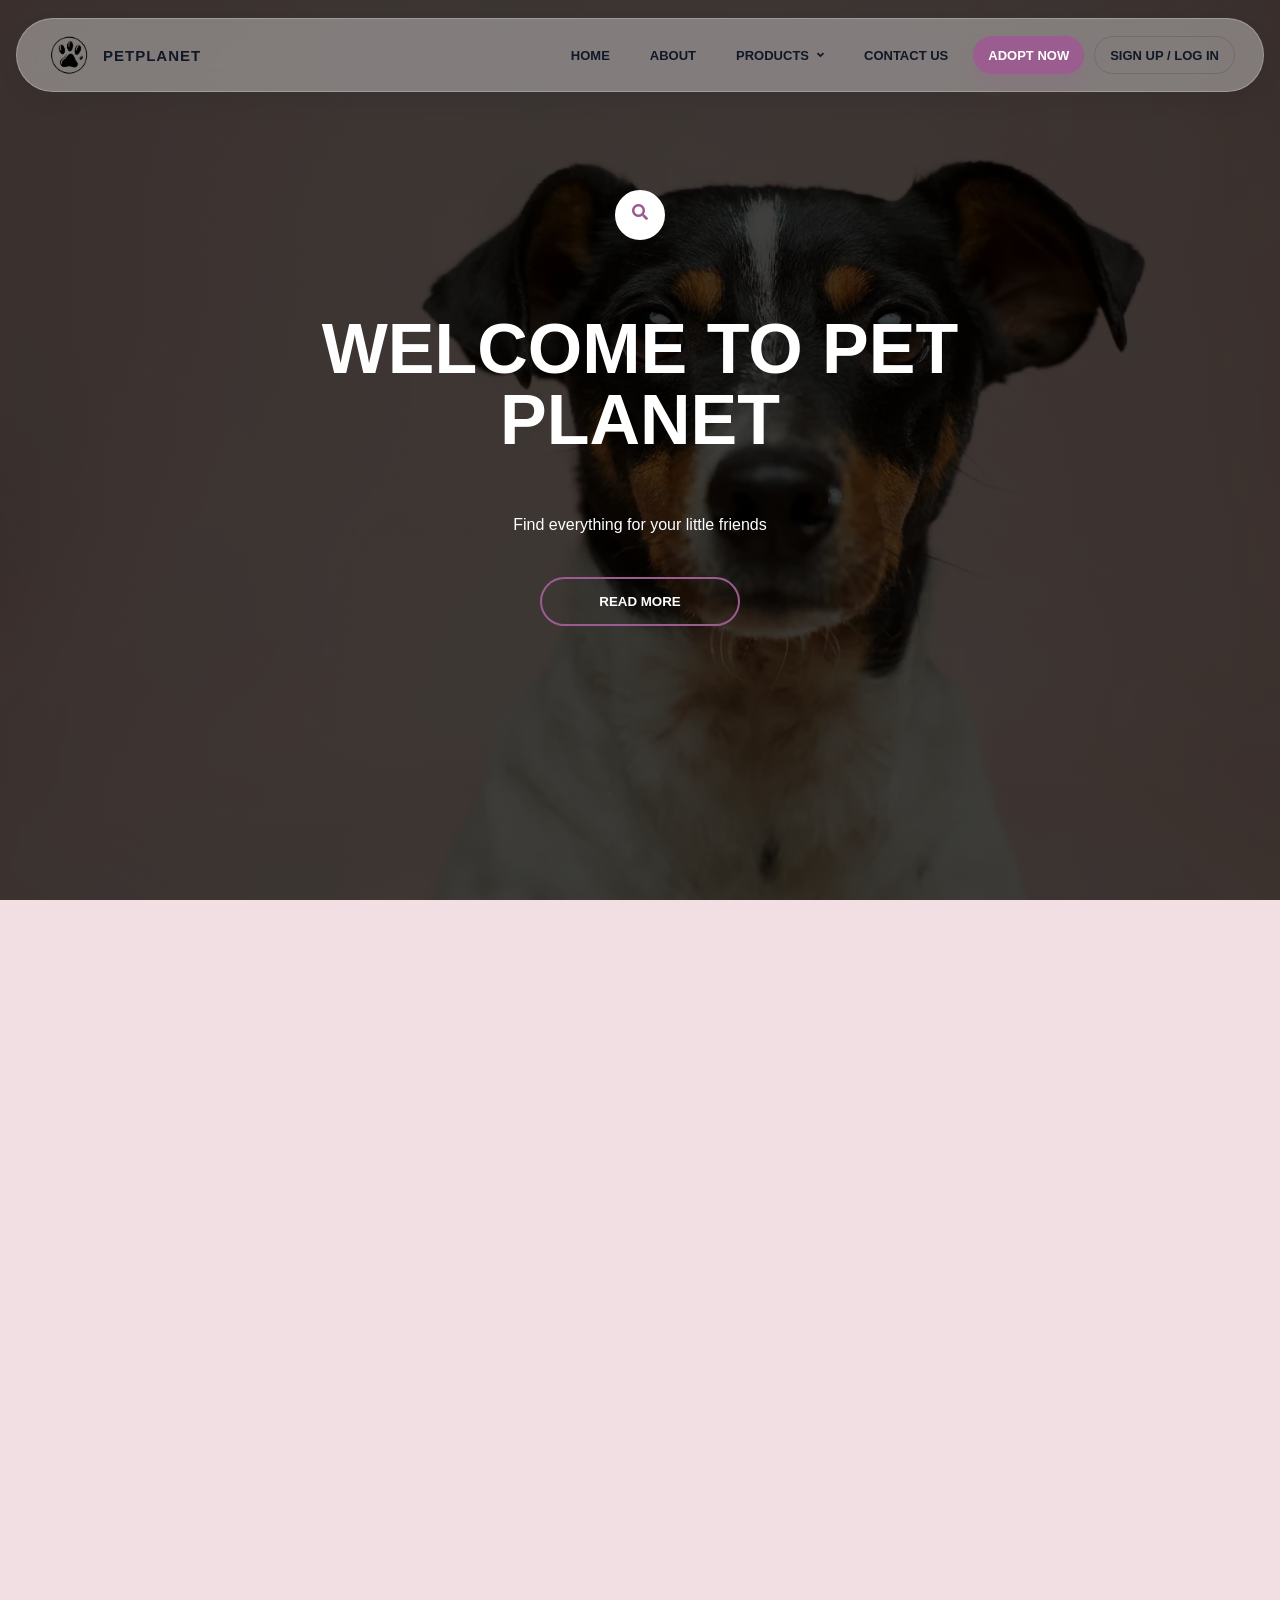
==== index.html @ 7ceda00b "Initial commit" ====
﻿<!DOCTYPE html>
<html lang="en">
<head>
    <meta charset="UTF-8">
    <meta http-equiv="X-UA-Compatible" content="IE=edge">
    <meta name="viewport" content="width=device-width, initial-scale=1.0">
    <title>Pet Shop</title>
    <link rel="stylesheet" href="css/style.css">
    <link rel="stylesheet" href="https://cdnjs.cloudflare.com/ajax/libs/font-awesome/5.15.3/css/all.min.css">
    <link rel="stylesheet" href="css/common.css">
    <script src="js/main.js" defer></script>
</head>
<body>
  
    <!--home page-->
    <div class="container-home">
        
        
        <div class="main-content">
            
            <div class="banner">
                <div class="navbar">
                  <div class="logo-container">
                    <img src="images/OIP.webp" class="logo" alt="PetPlanet logo">
                    <span class="logo-text">PETPLANET</span>
                </div>
                
                <input type="checkbox" id="nav-toggle" class="nav-toggle">
                <label for="nav-toggle" class="nav-toggle-label" aria-label="Open navigation menu">
                    <span></span>
                </label>
                  
                    <ul class="nav-menu">
                        <li><a href="index.html">Home</a></li>
                        <li><a href="pages/about.html">About</a></li>
                        <li class="dropdown">
                          <a href="pages/dogs.html">Products</a>
                          <ul class="dropdown-content">
                              <li><a href="pages/dogs.html">Dogs</a></li>
                              <li><a href="pages/cats.html">Cats</a></li>
                              <li><a href="pages/birds.html">Birds</a></li>
                              <li><a href="pages/fish.html">Fish</a></li>
                          </ul> </li>
                        <li><a href="pages/contactUs.html">Contact us</a></li>
                        <li><a href="pages/adoptNow.html">Adopt Now</a></li>
                        <li><a href="pages/login.html">Sign up / Log in</a></li>
                        
                    </ul>
                   
                </div>
                <div class="content">
                    <form action="#" id="site-search" role="search">
                        <label class="sr-only" for="site-search-input">Search PetPlanet</label>
                        <input type="search" id="site-search-input" placeholder="Search here ..." autocomplete="off">
                        <button type="submit" class="search-submit" aria-label="Search"><i class="fa fa-search" aria-hidden="true"></i></button>
                    </form>
                    <p class="search-feedback" id="search-feedback" aria-live="polite"></p>
                    
                    <h1>WELCOME TO PET PLANET</h1>
                    <p>Find everything for your little friends</p>
                    <div>
                        <a href="#servicesSection"></a>
                            <button type="button" id="read-more-btn"><span></span>READ MORE</button>
                        
                        
                    </div>
                </div>
                
            </div>
            <div class="image-container">
                  
              <p class="caption">
                photo by <a href="https://unsplash.com/@victor_vector" target="_blank">@victor_vector</a> on 
                <a href="https://unsplash.com/photos/black-and-white-short-coated-dog-N04FIfHhv_k" target="_blank">Unsplash</a>
              </p>
            </div>
        </div>
    </div>
  
    <!--End home page-->


    <!--services page-->
    <a id="servicesSection"></a>
    <header>
      <h1>Our Services</h1>
    </header>
    
    <section class="services">
      <div class="service">
        <i class="fas fa-shopping-basket"></i>
        <h2>Supplies</h2>
        <p> From premium food options tailored to every dietary need to cozy bedding, entertaining toys, stylish apparel, and essential grooming tools, we have everything you need to keep your pets happy, healthy, and well-cared for.</p>
      </div>
      
      <div class="service">
        <i class="fas fa-cut"></i>
        <h2>Grooming</h2>
        <p>We offer a pampering experience like no other with our grooming service! Treat your furry friends to a day of luxury and care with our expert groomers. From a soothing bath to a stylish trim, we cater to all breeds and sizes, ensuring your pets leave looking and feeling their best.</p>
      </div>
      
      <div class="service">
        <i class="fas fa-graduation-cap"></i>
        <h2>Training</h2>
        <p>Our expert trainers provide personalized sessions to help your pets develop essential skills and behaviors. Whether it's obedience training, agility courses, or socialization sessions, we're dedicated to nurturing a strong bond between you and your pet.</p>
      </div>
      
      <div class="service">
        <i class="fas fa-clock"></i>
        <h2>24 Hour Care</h2>
        <p>With our 24-hour care service, we provide round-the-clock attention to your pets, guaranteeing their comfort and safety at any hour of the day. Whether it's a late-night emergency or just a comforting presence during their stay.</p>
      </div>
    </section>
  <!--End services page-->

  <!--Testimonials Section-->
  <section class="testimonials">
    <h1>What Our Customers Say</h1>
    <div class="testimonial-container">
      <div class="testimonial">
        <img src="images/small-fluffy-dog-breeds-maltipoo-66300ad363389.webp" alt="Small fluffy dog after grooming">
        <p>"The grooming service is amazing! My Maltipoo looks like a star every time we visit. Highly recommended!"</p>
        <h3>- Maria K.</h3>
      </div>
      <div class="testimonial">
        <img src="images/catphoto.webp" alt="Cat customer testimonial photo">
        <p>"Best pet shop in Athens. The supplies are top quality and the staff really cares about the animals."</p>
        <h3>- George P.</h3>
      </div>
      <div class="testimonial">
        <img src="images/Oryctolagus_cuniculus_Rcdo.webp" alt="Rabbit customer testimonial photo">
        <p>"The 24-hour care gave me peace of mind when I had to travel. They kept me updated with photos!"</p>
        <h3>- Elena S.</h3>
      </div>
    </div>
  </section>
  <!--End Testimonials Section-->
  

  <!--footer page-->
  <footer>
        
    <p>Photo credit: <a href="https://unsplash.com/@victor_vector" target="_blank">@victor_vector</a> on <a href="https://unsplash.com/photos/black-and-white-short-coated-dog-N04FIfHhv_k" target="_blank">Unsplash</a>.</p>
<div id="Footer">                
<div id="iconBarfoot"  >
    <h4>Follow Us</h4>
    <div class="icon">
        <i class="fab fa-facebook-f"></i>
        <i class="fab fa-instagram"></i>
        <i class="fab fa-youtube"></i>
        <i class="fab fa-linkedin-in"></i>
    </div>

</div>
<div id="foot1" >
    <dl>
        <dt>Online Shopping</dt>
        <dd> Terms Of Use</dd>
        <dd>Privacy Policy</dd>
        <dd>Returns Policy</dd>
        <dd>Shipping Policy</dd>
        <dd>customer Grievance</dd>
        <dd>Redressal</dd>
        <dd>Returns Center</dd>
        <dd>Contact Us</dd>
    </dl>   
</div>
<div id="foot2"> 
    <dl>
        <dt>Find Us</dt>
        <dd>Phone: 210 000 0000</dd>
        <dd>Email: Petplanet@gmail.com</dd>
        <dd>Address: Athens, Greece</dd>
    </dl>
</div>
<div id="foot3">
    <h4>Sign up</h4>
    
        
        <p>For us it's all about the love for
            pets! Subscribe to our Newsletter and
            receive special promotions and fun content!
        </p>
        
    
</div>
</div>
</footer>
<!--end footer-->
</body>
</html>
---- css/style.css ----
* {
    margin: 0;
    padding: 0;
    font-family: sans-serif;
}

html {
  scroll-behavior: smooth;
}

body, html {
    height: 100%;
    width: 100%;
    overflow-x: hidden;
}


.container-home{
    background-size: cover;
}

.main-content {
    margin-left: 0;
    transition: margin-left 0.3s;
    width: 100%;
}


.banner {
    width: 100%;
    position: relative;
    height: 100vh;
    background-image: linear-gradient(rgba(0, 0, 0, 0.75), rgba(0, 0, 0, 0.75)), url('../images/victor-grabarczyk-N04FIfHhv_k-unsplash.webp');
    background-size: cover;
    background-position: center;
    
}


.content {
    width: 100%;
    position: absolute;
    top: 50%;
    transform: translateY(-50%);
    text-align: center;
    color: #fff;
}

.content h1 {
    max-width: min(900px, calc(100% - 32px));
    margin: 20px auto 0;
    font-size: clamp(42px, 8vw, 70px);
    line-height: 1.02;
}

.content p {
    max-width: calc(100% - 40px);
    margin: 20px auto;
    font-weight: 100;
    line-height: 25px;
}

button {
    width: 200px;
    padding: 15px 0;
    text-align: center;
    margin: 20px 10px;
    border-radius: 25px;
    font-weight: bold;
    border: 2px solid var(--brand-accent);
    background: transparent;
    color: #fff;
    cursor: pointer;
    position: relative;
    overflow: hidden;
}


button span {
    background: var(--brand-accent);
    height: 100%;
    width: 0;
    border-radius: 25px;
    position: absolute;
    left: 0;
    bottom: 0;
    z-index: -1;
    transition: 0.5s;
}

button:hover span {
    width: 100%;
}

button:hover {
    border: none;
}

form {
    margin:  auto;
    transition: all 1s;
    width: 50px;
    height: 50px;
    background: white;
    box-sizing: border-box;
    border-radius: 25px;
    border: 4px solid white;
    padding: 5px;
    display: inline-block;
    position: absolute;
    top:-10%;
    left: 50%;
    transform: translate(-50%, -50%);
}

.content input {
    position: absolute;
    top: 0;
    left: 0;
    width: 100%;
    height: 42.5px;
    line-height: 30px;
    outline: 0;
    border: 0;
    display: none;
    font-size: 1em;
    border-radius: 20px;
    padding: 0 20px;
}

.search-submit {
    width: 42.5px;
    height: 42.5px;
    margin: 0;
    padding: 0;
    position: absolute;
    top: 0;
    right: 0;
    border: 0;
    border-radius: 50%;
    background: transparent;
    color: var(--brand-accent);
    z-index: 2;
}

.fa {
    box-sizing: border-box;
    padding: 10px;
    width: 42.5px;
    height: 42.5px;
    position: absolute;
    top: 0;
    right: 0;
    border-radius: 50%;
    color: var(--brand-accent);
    text-align: center;
    font-size: 1.2em;
    transition: all 1s;
}

form:hover {
    width: 300px;
    cursor: pointer;
}

form:hover input,
form:focus-within input {
    display: block;
}

form:hover .fa,
form:focus-within .fa {
    background: var(--brand-accent);
    color: white;
}

.search-feedback {
    min-height: 20px;
    margin: 70px auto 0;
    color: rgba(255, 255, 255, 0.86);
    font-size: 14px;
    font-weight: 700;
}

  


body {
    font-family: Arial, sans-serif;
    background-color: #f2dfe4;
    color: #333;
    margin: 0;
    padding: 0;
    
    
}
  
  header {
    text-align: center;
    padding: 40px 0 20px;
    color: #333;
  }
  
  .services {
    display: flex;
    flex-wrap: wrap;
    justify-content: center;
    gap: 30px;
    padding: 40px 7%;
    background-color: #fdf5f7;
  }
  
  .service {
    width: 280px;
    background: #fff;
    padding: 30px 20px;
    text-align: center;
    border-radius: 15px;
    box-shadow: 0 10px 20px rgba(0, 0, 0, 0.05);
    transition: transform 0.3s ease, box-shadow 0.3s ease;
    border: 1px solid rgba(155, 92, 143, 0.1);
  }

  .service:hover {
    transform: translateY(-10px);
    box-shadow: 0 15px 30px rgba(155, 92, 143, 0.15);
  }
  
  .service i {
    font-size: 40px;
    color: var(--brand-accent);
    margin-bottom: 20px;
  }
  
  .service h2 {
    margin: 10px 0;
    font-size: 22px;
    color: var(--brand-ink);
  }
  
  .service p {
    color: var(--brand-muted);
    font-size: 14px;
    line-height: 1.6;
  }

  /* Testimonials Styling */
  .testimonials {
    padding: 60px 7%;
    background-color: #fff;
    text-align: center;
  }

  .testimonials h1 {
    margin-bottom: 40px;
    font-size: 36px;
    color: #333;
  }

  .testimonial-container {
    display: flex;
    flex-wrap: wrap;
    justify-content: center;
    gap: 40px;
  }

  .testimonial {
    width: 300px;
    padding: 20px;
    background: var(--brand-light);
    border-radius: 20px;
    position: relative;
  }

  .testimonial img {
    width: 80px;
    height: 80px;
    border-radius: 50%;
    object-fit: cover;
    margin-bottom: 15px;
    border: 3px solid #fff;
    box-shadow: 0 5px 15px rgba(0,0,0,0.1);
  }

  .testimonial p {
    font-style: italic;
    color: #555;
    margin-bottom: 15px;
    font-size: 15px;
  }

  .testimonial h3 {
    font-size: 16px;
    color: var(--brand-accent-dark);
  }



  
  
  .container2 {
    padding: 20px;
    background-color: rgba(255, 255, 255, 0.8);
    border-radius: 10px;
    margin: 100px;
    padding: 20px;
    font-family: Arial, sans-serif;
    background-image:linear-gradient(rgba(0, 0, 0, 0.75), rgba(0, 0, 0, 0.75)), url('../images/catphoto.webp');
    background-size: cover;
    

    
  }

  
  
  .header {
    text-align: center;
    margin-bottom: 30px;
    color: #fafafa;

    
  }
  
  .categories {
    display: flex;
    flex-wrap: wrap;
    justify-content: space-between;
    
  }
  
  .category {
    width: calc(50% - 20px);
    margin-bottom: 20px;
    padding: 20px;
    border-radius: 10px;
    background-color: #f9f9f9;
    opacity: 0.5;
  }
  
  .category img {
    width: 50px;
    height: 50px;
    margin-bottom: 10px;
  }
  
  .category h2 {
    font-size: 20px;
    margin-bottom: 10px;
  }
  
  .category p {
    font-size: 16px;
  }

  


.about-cont {
    
    background-size: cover;
    background-position: center;
    background-image: linear-gradient(rgba(0, 0, 0, 0.75), rgba(0, 0, 0, 0.75)), url('../images/vitaly-gariev-wquF4wXEb84-unsplash.webp');
    width: 100%;
    height: 50%;
    display: flex;
    align-items: center;
    justify-content: center;
    padding-right: 10px;
}

.about-info {
    text-align: center;
}

.about-info h1 {
    margin-top: 0;
    font-size: 50px;
    color: white;
}


.who-we-are-section {
  padding: 60px 7%;
  background-color: #fff;
}

.about-us-full {
  display: flex;
  gap: 60px;
  align-items: flex-start;
  max-width: 1200px;
  margin: 0 auto;
}

.about-text {
  flex: 1.2;
}

.about-text h1 {
  color: var(--brand-ink);
  margin-bottom: 25px;
  font-size: 36px;
  font-weight: 800;
}

.about-text p {
  line-height: 1.8;
  color: var(--brand-muted);
  margin-bottom: 20px;
  font-size: 16px;
}

.mission-vision {
  flex: 0.8;
  display: flex;
  flex-direction: column;
  gap: 30px;
}

.mv-item {
  display: flex;
  gap: 20px;
  padding: 25px;
  background: var(--brand-light);
  border-radius: 20px;
  transition: transform 0.3s ease;
}

.mv-item:hover {
  transform: translateX(10px);
}

.mv-item i {
  font-size: 24px;
  color: var(--brand-accent);
  margin-top: 5px;
}

.mv-item h3 {
  font-size: 18px;
  color: var(--brand-ink);
  margin-bottom: 8px;
}

.mv-item p {
  font-size: 14px;
  color: var(--brand-muted);
  line-height: 1.5;
}

@media (max-width: 900px) {
  .about-us-full {
    flex-direction: column;
    gap: 40px;
  }
}

/* Why Us Section Styling */
.why-us-section {
  padding: 80px 7%;
  background-color: #fdf5f7;
}

.why-us-header {
  text-align: center;
  margin-bottom: 50px;
}

.section-label {
  color: #f6c177;
  font-size: 13px;
  font-weight: 800;
  letter-spacing: 1.2px;
  text-transform: uppercase;
  margin-bottom: 10px;
  display: block;
}

.why-us-header h1 {
  font-size: 36px;
  color: var(--brand-ink);
  font-weight: 800;
}

.why-us-grid {
  display: grid;
  grid-template-columns: repeat(auto-fit, minmax(280px, 1fr));
  gap: 30px;
  margin-top: 40px;
}

.why-card {
  background: #fff;
  padding: 40px 30px;
  border-radius: 20px;
  text-align: center;
  transition: all 0.3s ease;
  box-shadow: 0 5px 15px rgba(0,0,0,0.03);
}

.why-card:hover {
  transform: translateY(-5px);
  box-shadow: 0 15px 35px rgba(155, 92, 143, 0.1);
}

.why-card i {
  font-size: 45px;
  color: var(--brand-accent);
  margin-bottom: 25px;
}

.why-card h2 {
  font-size: 22px;
  color: var(--brand-ink);
  margin-bottom: 15px;
}

.why-card p {
  color: var(--brand-muted);
  line-height: 1.6;
  font-size: 14px;
}



/* Operating hours */
main {
    padding: 1em;
    margin: 0 auto;
    max-width: 800px;
}

h1, h2 {
    margin: 0;
    padding-bottom: 0.5em;
}

.operating-hours {
    background-color: white;
    padding: 1em;
    border-radius: 8px;
    box-shadow: 0 0 10px rgba(0, 0, 0, 0.1);
}

table {
    width: 100%;
    border-collapse: collapse;
    margin-top: 1em;
}

th, td {
    padding: 0.75em;
    text-align: left;
    border-bottom: 1px solid #ddd;
}

th {
    background-color: #f2f2f2;
}

tr:hover {
    background-color: #f9f9f9;
}

  @media (min-width: 768px) {
    .service {
        flex-direction: row;
        text-align: left;
    }

    .service .image-container {
        flex: 1;
        margin-right: 20px;
    }

    .service h2, .service p {
        flex: 2;
    }
}


/* Product category pages */
.container-bird,
.container-cat,
.container-dog,
.container-fish {
  position: relative;
  width: 100%;
  min-height: 100vh;
  margin: 0 auto;
  padding: 188px 7% 76px;
  display: flex;
  flex-direction: column;
  align-items: center;
  justify-content: flex-start;
  background-size: cover;
  background-position: center;
  background-repeat: no-repeat;
  text-align: center;
  isolation: isolate;
}

.container-bird {
  background-image: linear-gradient(rgba(0, 0, 0, 0.75), rgba(97, 97, 97, 0.75)), url('../images/jonah-pettrich-JY6SQqlJLXE-unsplash.webp');
}

.container-cat {
  background-image: linear-gradient(rgba(0, 0, 0, 0.75), rgba(97, 97, 97, 0.75)), url('../images/halanna-halila-KpXKj3EUVtw-unsplash.webp');
}

.container-dog {
  background-image: linear-gradient(rgba(0, 0, 0, 0.75), rgba(97, 97, 97, 0.75)), url('../images/chris-arthur-collins-qGkVJ7Tx36s-unsplash.webp');
}

.container-fish {
  background-image: linear-gradient(rgba(0, 0, 0, 0.75), rgba(97, 97, 97, 0.75)), url('../images/delbert-pagayona-46v8clmNjY8-unsplash.webp');
}

.container-bird::before,
.container-cat::before,
.container-dog::before,
.container-fish::before {
  content: "";
  position: absolute;
  inset: 0;
  z-index: -1;
  background:
    linear-gradient(180deg, rgba(17, 24, 39, 0.12), rgba(17, 24, 39, 0.62)),
    radial-gradient(circle at top, rgba(255, 255, 255, 0.16), transparent 34rem);
  pointer-events: none;
}

.bird-info,
.cat-info,
.dog-info,
.fish-info {
  width: min(720px, 100%);
  margin: 0 auto 34px;
  text-align: center;
  color: #ffffff;
}

.bird-info h1,
.cat-info h1,
.dog-info h1,
.fish-info h1 {
  margin: 0 0 10px;
  color: #ffffff;
  font-size: clamp(42px, 6vw, 68px);
  line-height: 0.98;
  text-transform: capitalize;
  text-shadow: 0 18px 42px rgba(0, 0, 0, 0.34);
}

.bird-info p,
.cat-info p,
.dog-info p,
.fish-info p {
  width: auto;
  height: auto;
  margin: 0 auto;
  color: rgba(255, 255, 255, 0.86);
  font-size: 16px;
  line-height: 1.55;
}

.gallery {
  width: min(940px, 100%);
  display: grid;
  grid-template-columns: repeat(auto-fit, minmax(190px, 230px));
  justify-content: center;
  gap: 20px;
  margin: 0 auto 20px;
  padding: 0;
}

.gallery .item {
  min-height: 100%;
  max-width: 230px;
  margin: 0;
  overflow: hidden;
  display: flex;
  flex-direction: column;
  align-items: stretch;
  text-align: left;
  background: rgba(18, 20, 26, 0.48);
  border: 1px solid rgba(255, 255, 255, 0.24);
  border-radius: 22px;
  box-shadow: 0 16px 38px rgba(0, 0, 0, 0.24);
  backdrop-filter: blur(12px);
  -webkit-backdrop-filter: blur(12px);
  transition: transform 0.22s ease, box-shadow 0.22s ease, background 0.22s ease, border-color 0.22s ease;
}

.gallery .item:hover {
  background: rgba(18, 20, 26, 0.64);
  border-color: rgba(255, 255, 255, 0.42);
  transform: translateY(-6px);
  box-shadow: 0 24px 54px rgba(0, 0, 0, 0.34);
}

.gallery .item img,
.item img {
  width: 100%;
  height: auto;
  aspect-ratio: 4 / 3;
  display: block;
  object-fit: cover;
  border-radius: 22px 22px 0 0;
  transition: transform 0.32s ease;
}

.gallery .item:hover img {
  opacity: 1;
  transform: scale(1.04);
}

.gallery .item p,
.item p {
  order: 2;
  margin: 0;
  padding: 14px 14px 6px;
  color: #ffffff;
  font-size: 17px;
  font-weight: 800;
  line-height: 1.2;
}

.gallery .item .hover-text {
  order: 3;
  position: static;
  width: auto;
  min-height: 58px;
  opacity: 1;
  transform: none;
  margin: 0;
  padding: 0 14px 12px;
  color: rgba(255, 255, 255, 0.78);
  background: transparent;
  border-radius: 0;
  font-size: 12px;
  line-height: 1.45;
}

.product-link {
  order: 4;
  width: fit-content;
  min-height: 32px;
  margin: auto 14px 14px;
  padding: 0 11px;
  display: inline-flex;
  align-items: center;
  justify-content: center;
  color: #ffffff;
  background: rgba(155, 92, 143, 0.92);
  border: 1px solid rgba(255, 255, 255, 0.16);
  border-radius: 999px;
  font-size: 11px;
  font-weight: 800;
  line-height: 1;
  text-decoration: none;
  transition: background 0.2s ease, transform 0.2s ease;
}

.product-link:hover,
.product-link:focus-visible {
  background: var(--brand-accent);
  transform: translateY(-1px);
}

.product-link:focus-visible {
  outline: 3px solid rgba(155, 92, 143, 0.28);
  outline-offset: 3px;
}


/* --- Mobile Optimizations (Point 6) --- */

@media (max-width: 768px) {
  .banner {
    min-height: 100svh;
    height: 100svh;
    background-position: center;
  }

  .content {
    top: 54%;
    padding: 0 18px;
  }

  .content form {
    position: relative;
    top: auto;
    left: auto;
    transform: none;
    display: flex;
    margin: 0 auto 22px;
  }

  .content form:hover,
  .content form:focus-within {
    width: min(300px, 100%);
  }

  .content form:focus-within input {
    display: block;
  }

  button {
    width: min(200px, 100%);
    min-height: 48px;
  }

  /* Home Page Services */
  .services {
    padding: 20px 5%;
    gap: 20px;
  }
  
  .service {
    width: 100%;
    max-width: 350px;
  }

  /* About Page - Who We Are & Mission/Vision */
  .about-us-full {
    flex-direction: column;
    gap: 40px;
  }

  .mv-item {
    padding: 20px;
  }

  /* Typography Adjustments */
  .content h1 {
    font-size: 42px;
  }
  
  .about-info h1 {
    font-size: 40px;
    margin-top: 112px;
  }
  
  .why-us-header h1 {
    font-size: 28px;
  }
}

@media (max-width: 480px) {
  .content h1 {
    font-size: 34px;
  }

  .content p {
    font-size: 15px;
  }
  
  .about-text h1 {
    font-size: 28px;
  }
  
  .testimonials h1,
  header h1 {
    font-size: 28px;
  }
}

@media (max-width: 768px) {
  .container-bird,
  .container-cat,
  .container-dog,
  .container-fish {
    padding: 124px 18px 52px;
  }

  .bird-info,
  .cat-info,
  .dog-info,
  .fish-info {
    width: min(100%, 720px);
    margin-bottom: 26px;
  }

  .bird-info h1,
  .cat-info h1,
  .dog-info h1,
  .fish-info h1 {
    margin-top: 0;
    font-size: 42px;
    line-height: 1.04;
  }

  .bird-info p,
  .cat-info p,
  .dog-info p,
  .fish-info p {
    font-size: 15px;
    line-height: 1.55;
  }

  .gallery {
    width: 100%;
    grid-template-columns: minmax(0, 360px);
    justify-content: center;
    gap: 18px;
    margin-top: 0;
    margin-bottom: 18px;
    padding: 0;
  }

  .gallery .item {
    width: 100%;
    max-width: 360px;
    margin: 0;
  }

  .gallery .item img,
  .item img {
    width: 100%;
    max-width: none;
    height: auto;
    aspect-ratio: 4 / 3;
    border-radius: 22px 22px 0 0;
  }

  .gallery .item .hover-text {
    position: static;
    width: auto;
    max-width: none;
    min-height: auto;
    opacity: 1;
    transform: none;
    padding: 0 18px 20px;
    background: transparent;
    color: rgba(255, 255, 255, 0.78);
    border-radius: 0;
    font-size: 14px;
  }

  .gallery .item:hover img {
    opacity: 1;
  }
}

@media (max-width: 480px) {
  .gallery .item p,
  .item p {
    font-size: 18px;
  }
}
---- css/common.css ----
:root {
    --brand-accent: #9b5c8f;
    --brand-accent-dark: #77436f;
    --brand-ink: #111827;
    --brand-muted: #6b7280;
    --brand-light: #f8eef6;
    --brand-surface: #ffffff;
    --brand-footer: #302631;
    --font-default: Arial, Helvetica, sans-serif;
}

* {
    box-sizing: border-box;
}

.sr-only {
    position: absolute;
    width: 1px;
    height: 1px;
    padding: 0;
    margin: -1px;
    overflow: hidden;
    clip: rect(0, 0, 0, 0);
    white-space: nowrap;
    border: 0;
}

body {
    font-family: var(--font-default);
    scrollbar-color: rgba(155, 92, 143, 0.55) rgba(255, 255, 255, 0.08);
    scrollbar-width: thin;
}

::-webkit-scrollbar {
    width: 10px;
}

::-webkit-scrollbar-track {
    background: rgba(255, 255, 255, 0.08);
}

::-webkit-scrollbar-thumb {
    background: rgba(155, 92, 143, 0.55);
    border: 2px solid rgba(255, 255, 255, 0.12);
    border-radius: 999px;
}

::-webkit-scrollbar-thumb:hover {
    background: rgba(155, 92, 143, 0.75);
}

.navbar {
    position: fixed;
    top: 18px;
    left: 50%;
    transform: translateX(-50%);
    z-index: 1000;
    width: min(1320px, calc(100% - 32px));
    min-height: 74px;
    padding: 12px 28px;
    margin: 0;
    display: flex;
    align-items: center;
    justify-content: space-between;
    gap: 28px;
    background: rgba(255, 255, 255, 0.36);
    border: 1px solid rgba(255, 255, 255, 0.24);
    border-radius: 999px;
    backdrop-filter: blur(10px);
    box-shadow: 0 10px 22px rgba(15, 23, 42, 0.06);
}

.nav-toggle,
.nav-toggle-label {
    display: none;
}

.logo-container {
    display: flex;
    flex-direction: row;
    align-items: center;
    gap: 10px;
    margin: 0;
}

.logo {
    width: 48px;
    height: 48px;
    object-fit: contain;
    cursor: pointer;
}

.logo-text {
    color: var(--brand-ink);
    font-size: 15px;
    font-weight: 700;
    letter-spacing: 1px;
}

.navbar ul {
    display: flex;
    align-items: center;
    justify-content: flex-end;
    gap: 10px;
    list-style: none;
    margin: 0;
    padding: 0;
}

.navbar ul li {
    position: relative;
    margin: 0;
}

.navbar ul li a {
    display: inline-flex;
    align-items: center;
    min-height: 38px;
    padding: 0 15px;
    color: var(--brand-ink);
    text-decoration: none;
    text-transform: uppercase;
    font-size: 13px;
    font-weight: 700;
    border-radius: 999px;
    transition: background 0.2s ease, color 0.2s ease, transform 0.2s ease;
}

.navbar > ul > li > a:hover {
    background: var(--brand-light);
    color: var(--brand-accent-dark);
    transform: translateY(-1px);
}

.navbar ul li::after,
.navbar ul li:hover::after {
    content: none;
    display: none;
}

.navbar ul li.dropdown > a::after {
    content: "\f107";
    margin-left: 8px;
    font-family: "Font Awesome 5 Free";
    font-size: 11px;
    font-weight: 900;
    transition: transform 0.2s ease;
}

.navbar ul li.dropdown:hover > a::after {
    transform: rotate(180deg);
}

.navbar ul .dropdown-content {
    display: flex;
    flex-direction: column;
    align-items: stretch;
    gap: 3px;
    position: absolute;
    top: calc(100% + 6px);
    left: 50%;
    width: max-content;
    min-width: 0;
    height: auto;
    padding: 6px;
    background: rgba(255, 255, 255, 0.88);
    border: 1px solid rgba(17, 24, 39, 0.08);
    border-radius: 16px;
    box-shadow: 0 12px 26px rgba(17, 24, 39, 0.14);
    backdrop-filter: blur(12px);
    opacity: 0;
    pointer-events: none;
    transform: translate(-50%, 8px);
    transition: opacity 0.18s ease, transform 0.18s ease;
}

.navbar ul li.dropdown::before {
    content: "";
    position: absolute;
    top: 100%;
    left: 0;
    width: 100%;
    height: 12px;
}

.navbar ul .dropdown-content li a {
    width: 104px;
    min-height: 34px;
    justify-content: center;
    padding: 0 12px;
    color: var(--brand-ink);
    background: transparent;
    border-radius: 999px;
    font-size: 12px;
}

.navbar ul .dropdown-content li a:hover {
    background: var(--brand-light);
    color: var(--brand-accent-dark);
    transform: none;
}

.navbar ul li.dropdown:hover .dropdown-content {
    opacity: 1;
    pointer-events: auto;
    transform: translate(-50%, 0);
}

.navbar > ul > li:nth-last-child(2) > a {
    background: var(--brand-accent);
    color: #ffffff;
    box-shadow: 0 10px 20px rgba(155, 92, 143, 0.24);
}

.navbar > ul > li:nth-last-child(2) > a:hover {
    background: var(--brand-accent-dark);
    color: #ffffff;
}

.navbar > ul > li:last-child > a {
    border: 1px solid rgba(17, 24, 39, 0.14);
}

footer {
    position: relative;
    top: 0;
    width: 100%;
    min-height: auto;
    height: auto;
    margin-top: 0;
    padding: 26px 7%;
    display: flex;
    flex-direction: column;
    background: var(--brand-footer);
    color: #eadde7;
    border-top: 1px solid rgba(255, 255, 255, 0.08);
}

footer > p {
    order: 2;
    max-width: 1080px;
    width: 100%;
    margin: 16px auto 0;
    padding-top: 12px;
    color: rgba(234, 221, 231, 0.50);
    font-size: 11px;
    line-height: 1.45;
    text-align: left;
    border-top: 1px solid rgba(255, 255, 255, 0.08);
}

footer > p a {
    color: rgba(234, 221, 231, 0.62);
    text-decoration: none;
}

footer > p a:hover {
    color: #ffffff;
}

#Footer {
    order: 1;
    display: grid;
    grid-template-columns: 0.85fr 1.35fr 1fr 1.1fr;
    gap: 30px;
    max-width: 1080px;
    margin: 0 auto;
    padding: 0;
    align-items: start;
    background: transparent;
    border: 0;
    border-radius: 0;
    box-shadow: none;
}

#Footer > div {
    min-width: 0;
    padding-top: 0;
}

#Footer h4,
#Footer dt {
    margin-bottom: 10px;
    color: #ffffff;
    font-weight: 700;
    font-size: 12px;
    text-transform: uppercase;
    letter-spacing: 0.8px;
}

#Footer dd,
#Footer p {
    margin: 5px 0;
    color: rgba(234, 221, 231, 0.74);
    line-height: 1.45;
    font-size: 12px;
}

#Footer dl {
    margin: 0;
}

#foot1 dl {
    display: grid;
    grid-template-columns: repeat(2, minmax(0, 1fr));
    column-gap: 16px;
}

#foot1 dt {
    grid-column: 1 / -1;
}

#Footer dd {
    padding-left: 0;
    margin-left: 0;
}

#Footer dd::before {
    content: "";
    display: inline-block;
    width: 3px;
    height: 3px;
    margin-right: 7px;
    border-radius: 50%;
    background: rgba(191, 128, 179, 0.72);
    vertical-align: 2px;
}

.icon {
    display: flex;
    flex-wrap: wrap;
    gap: 8px;
    font-size: 14px;
}

.icon i {
    width: 32px;
    height: 32px;
    display: inline-flex;
    align-items: center;
    justify-content: center;
    color: #ffffff;
    background: rgba(255, 255, 255, 0.07);
    border: 1px solid rgba(255, 255, 255, 0.10);
    border-radius: 50%;
    transition: background 0.2s ease, color 0.2s ease, transform 0.2s ease;
}

.icon i:hover {
    background: rgba(191, 128, 179, 0.95);
    color: #ffffff;
    transform: translateY(-1px);
}

.image-container {
    text-align: center;
}

.caption {
    display: none;
}

.caption a {
    color: var(--brand-accent-dark);
}

@media (max-width: 900px) {
    .navbar {
        position: fixed;
        top: 12px;
        left: 50%;
        transform: translateX(-50%);
        width: calc(100% - 24px);
        margin: 0;
        border-radius: 999px;
        flex-direction: row;
        align-items: center;
        justify-content: space-between;
        padding: 8px 20px;
        background: rgba(255, 255, 255, 0.95);
        backdrop-filter: blur(10px);
        box-shadow: 0 8px 25px rgba(0,0,0,0.1);
        z-index: 1000;
        min-height: 56px;
    }

    .logo-container {
        width: auto;
    }

    .logo {
        width: 36px;
        height: 40px;
    }

    /* Hamburger Icon */
    .nav-toggle {
        display: none;
    }

    .nav-toggle-label {
        display: flex;
        align-items: center;
        cursor: pointer;
        height: 100%;
        padding: 5px 0;
    }

    .nav-toggle-label span,
    .nav-toggle-label span::before,
    .nav-toggle-label span::after {
        display: block;
        background: var(--brand-ink);
        height: 2px;
        width: 22px;
        border-radius: 2px;
        position: relative;
        transition: all 0.3s ease;
    }

    .nav-toggle-label span::before,
    .nav-toggle-label span::after {
        content: '';
        position: absolute;
    }

    .nav-toggle-label span::before { bottom: 7px; }
    .nav-toggle-label span::after { top: 7px; }

    /* Nav Menu - Slide down from pill */
    .nav-menu {
        position: absolute;
        top: calc(100% + 10px);
        left: 0;
        width: 100%;
        max-height: calc(100vh - 92px);
        overflow-y: auto;
        background: #ffffff;
        flex-direction: column !important;
        align-items: stretch;
        gap: 0;
        padding: 10px 0;
        border-radius: 20px;
        box-shadow: 0 15px 40px rgba(0,0,0,0.12);
        opacity: 0;
        pointer-events: none;
        transform: translateY(-10px);
        transition: all 0.3s ease;
        z-index: 999;
    }

    .nav-menu li {
        width: 100%;
    }

    .nav-menu li a {
        width: 100%;
        justify-content: flex-start;
        min-height: 44px;
        padding: 11px 22px !important;
        font-size: 14px;
        border-bottom: 1px solid #f9f9f9;
        color: var(--brand-ink);
    }

    /* Open State */
    .nav-toggle:checked ~ .nav-menu {
        opacity: 1;
        pointer-events: auto;
        transform: translateY(0);
    }

    .nav-toggle:checked ~ .nav-toggle-label span {
        background: transparent;
    }

    .nav-toggle:checked ~ .nav-toggle-label span::before {
        transform: rotate(45deg);
        bottom: 0;
    }

    .nav-toggle:checked ~ .nav-toggle-label span::after {
        transform: rotate(-45deg);
        top: 0;
    }

    /* Products Sub-menu - Standard mobile list */
    .navbar ul.nav-menu .dropdown-content {
        position: static;
        display: grid;
        grid-template-columns: 1fr;
        gap: 0;
        opacity: 1;
        pointer-events: auto;
        transform: none;
        box-shadow: none;
        background: #fafafa;
        width: 100% !important;
        min-width: 0;
        height: auto;
        padding: 0;
        border: 0;
        border-radius: 0;
        backdrop-filter: none;
    }

    .navbar ul.nav-menu li.dropdown:hover .dropdown-content {
        opacity: 1;
        pointer-events: auto;
        transform: none;
    }

    .navbar ul.nav-menu li.dropdown::before {
        content: none;
    }

    .navbar ul.nav-menu li.dropdown > a::after {
        transform: rotate(180deg);
    }

    .navbar ul.nav-menu .dropdown-content li a {
        width: 100%;
        justify-content: flex-start;
        min-height: 38px;
        padding: 8px 40px !important;
        border-bottom: 1px solid #f0edf0;
        font-size: 13px;
        text-transform: none;
    }

    #Footer {
        grid-template-columns: repeat(2, minmax(160px, 1fr));
        gap: 26px;
    }
}

@media (max-width: 560px) {
    .navbar {
        width: calc(100% - 20px);
        min-height: 54px;
        padding: 7px 16px;
    }

    .logo {
        width: 34px;
        height: 36px;
    }

    .logo-text {
        font-size: 13px;
    }

    footer {
        padding: 34px 22px;
    }

    footer > p {
        text-align: left;
    }

    #Footer {
        grid-template-columns: 1fr;
        gap: 24px;
    }
}
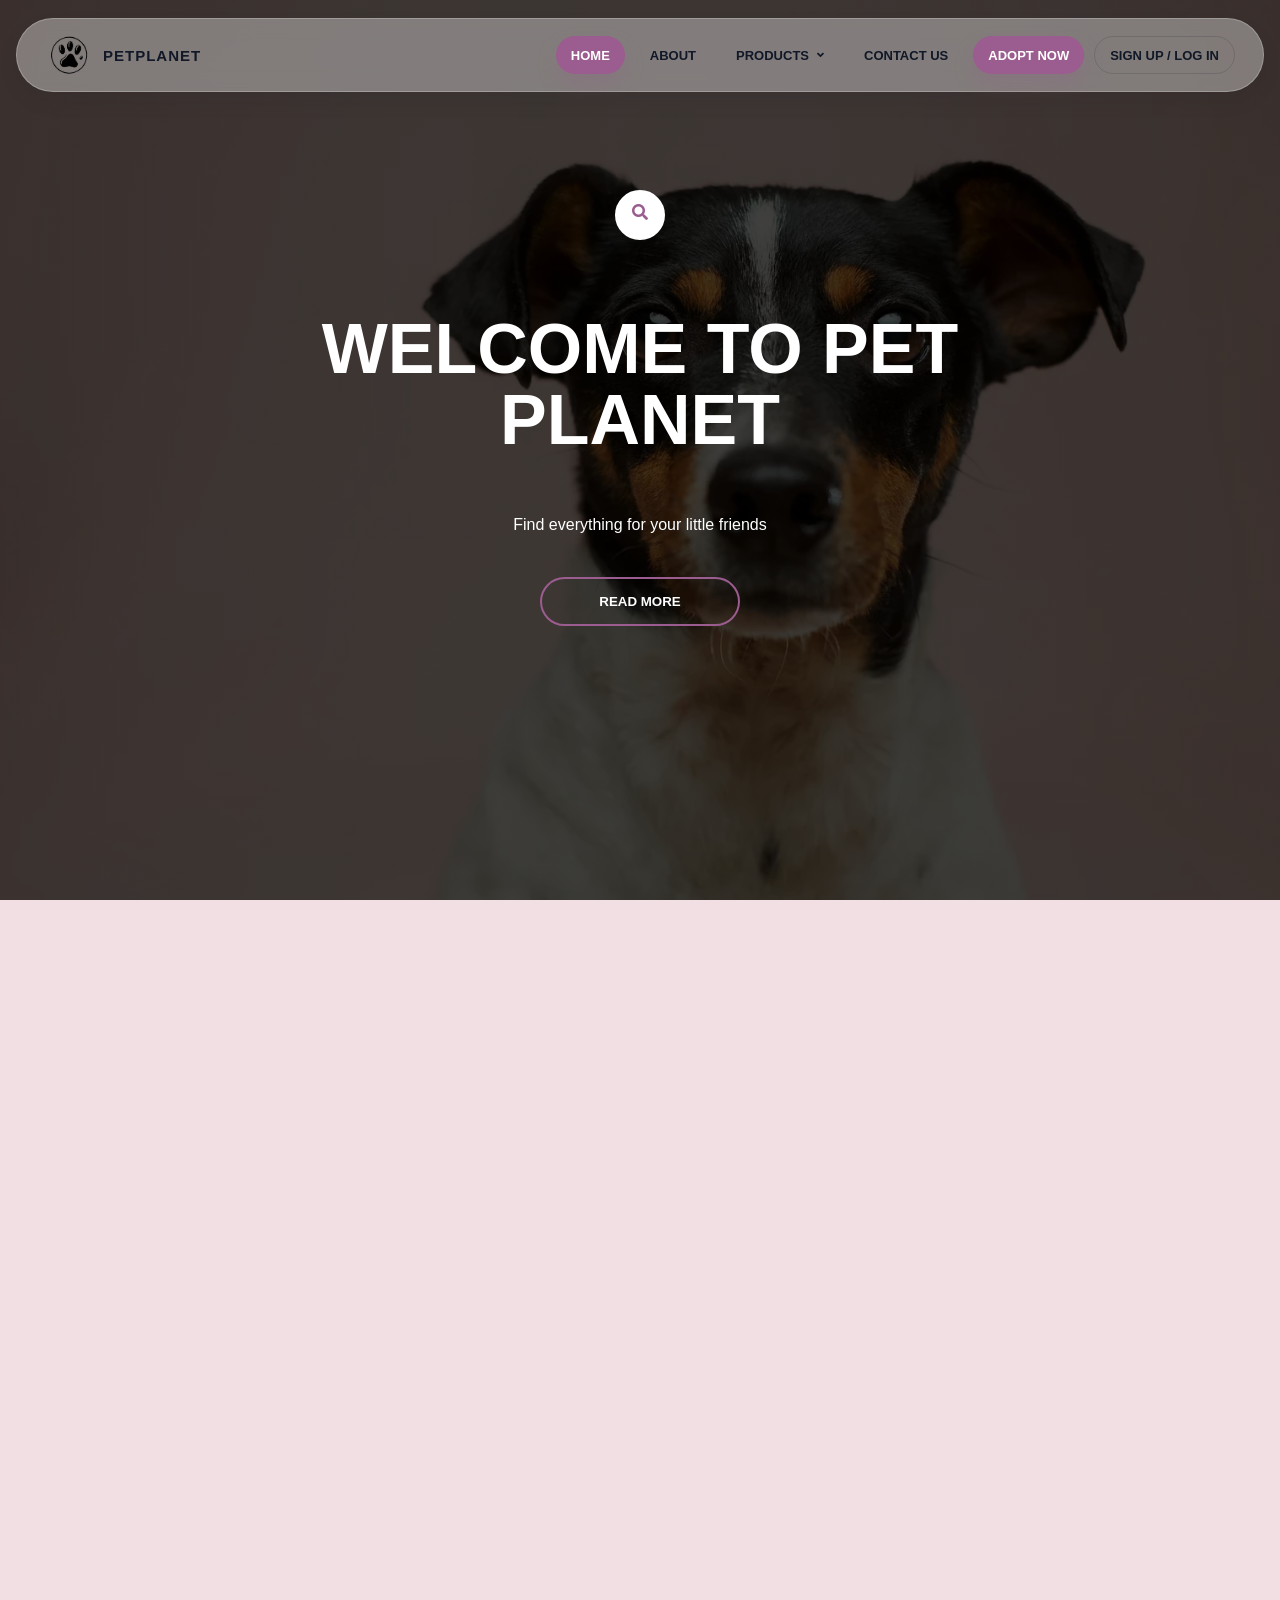
==== commit e5ac635d: "Polish frontend portfolio demo" ====
--- a/index.html
+++ b/index.html
@@ -1,4 +1,4 @@
-﻿<!DOCTYPE html>
+<!DOCTYPE html>
 <html lang="en">
 <head>
     <meta charset="UTF-8">
@@ -31,7 +31,7 @@
                 </label>
                   
                     <ul class="nav-menu">
-                        <li><a href="index.html">Home</a></li>
+                        <li><a class="active" href="index.html" aria-current="page">Home</a></li>
                         <li><a href="pages/about.html">About</a></li>
                         <li class="dropdown">
                           <a href="pages/dogs.html">Products</a>
@@ -59,10 +59,7 @@
                     <h1>WELCOME TO PET PLANET</h1>
                     <p>Find everything for your little friends</p>
                     <div>
-                        <a href="#servicesSection"></a>
-                            <button type="button" id="read-more-btn"><span></span>READ MORE</button>
-                        
-                        
+                        <button type="button" id="read-more-btn"><span></span>READ MORE</button>
                     </div>
                 </div>
                 
@@ -70,8 +67,8 @@
             <div class="image-container">
                   
               <p class="caption">
-                photo by <a href="https://unsplash.com/@victor_vector" target="_blank">@victor_vector</a> on 
-                <a href="https://unsplash.com/photos/black-and-white-short-coated-dog-N04FIfHhv_k" target="_blank">Unsplash</a>
+                photo by <a href="https://unsplash.com/@victor_vector" target="_blank" rel="noopener noreferrer">@victor_vector</a> on 
+                <a href="https://unsplash.com/photos/black-and-white-short-coated-dog-N04FIfHhv_k" target="_blank" rel="noopener noreferrer">Unsplash</a>
               </p>
             </div>
         </div>
@@ -140,7 +137,7 @@
   <!--footer page-->
   <footer>
         
-    <p>Photo credit: <a href="https://unsplash.com/@victor_vector" target="_blank">@victor_vector</a> on <a href="https://unsplash.com/photos/black-and-white-short-coated-dog-N04FIfHhv_k" target="_blank">Unsplash</a>.</p>
+    <p>Photo credit: <a href="https://unsplash.com/@victor_vector" target="_blank" rel="noopener noreferrer">@victor_vector</a> on <a href="https://unsplash.com/photos/black-and-white-short-coated-dog-N04FIfHhv_k" target="_blank" rel="noopener noreferrer">Unsplash</a>.</p>
 <div id="Footer">                
 <div id="iconBarfoot"  >
     <h4>Follow Us</h4>
@@ -154,13 +151,13 @@
 </div>
 <div id="foot1" >
     <dl>
-        <dt>Online Shopping</dt>
-        <dd> Terms Of Use</dd>
+        <dt>Demo Store Info</dt>
+        <dd>Terms Of Use</dd>
         <dd>Privacy Policy</dd>
         <dd>Returns Policy</dd>
         <dd>Shipping Policy</dd>
-        <dd>customer Grievance</dd>
-        <dd>Redressal</dd>
+        <dd>Customer Support</dd>
+        <dd>Help Center</dd>
         <dd>Returns Center</dd>
         <dd>Contact Us</dd>
     </dl>   
@@ -169,17 +166,15 @@
     <dl>
         <dt>Find Us</dt>
         <dd>Phone: 210 000 0000</dd>
-        <dd>Email: Petplanet@gmail.com</dd>
+        <dd>Email: hello@petplanet.example</dd>
         <dd>Address: Athens, Greece</dd>
     </dl>
 </div>
 <div id="foot3">
-    <h4>Sign up</h4>
+    <h4>Newsletter Demo</h4>
     
         
-        <p>For us it's all about the love for
-            pets! Subscribe to our Newsletter and
-            receive special promotions and fun content!
+        <p>This static demo shows where newsletter messaging would appear in a full ecommerce site.
         </p>
         
     
--- a/css/style.css
+++ b/css/style.css
@@ -164,14 +164,20 @@
 }
 
 form:hover input,
-form:focus-within input {
+form:focus-within input,
+form.is-expanded input {
     display: block;
 }
 
 form:hover .fa,
-form:focus-within .fa {
+form:focus-within .fa,
+form.is-expanded .fa {
     background: var(--brand-accent);
     color: white;
+}
+
+form.is-expanded {
+    width: 300px;
 }
 
 .search-feedback {
@@ -799,7 +805,8 @@
   }
 
   .content form:hover,
-  .content form:focus-within {
+  .content form:focus-within,
+  .content form.is-expanded {
     width: min(300px, 100%);
   }
 
--- a/css/common.css
+++ b/css/common.css
@@ -130,6 +130,19 @@
     background: var(--brand-light);
     color: var(--brand-accent-dark);
     transform: translateY(-1px);
+}
+
+.navbar ul li a.active,
+.navbar ul li a[aria-current="page"] {
+    background: var(--brand-accent);
+    color: #ffffff;
+    box-shadow: 0 10px 20px rgba(155, 92, 143, 0.24);
+}
+
+.navbar ul li a.active:hover,
+.navbar ul li a[aria-current="page"]:hover {
+    background: var(--brand-accent-dark);
+    color: #ffffff;
 }
 
 .navbar ul li::after,
@@ -200,6 +213,12 @@
     transform: none;
 }
 
+.navbar ul .dropdown-content li a.active,
+.navbar ul .dropdown-content li a[aria-current="page"] {
+    background: var(--brand-accent);
+    color: #ffffff;
+}
+
 .navbar ul li.dropdown:hover .dropdown-content {
     opacity: 1;
     pointer-events: auto;
